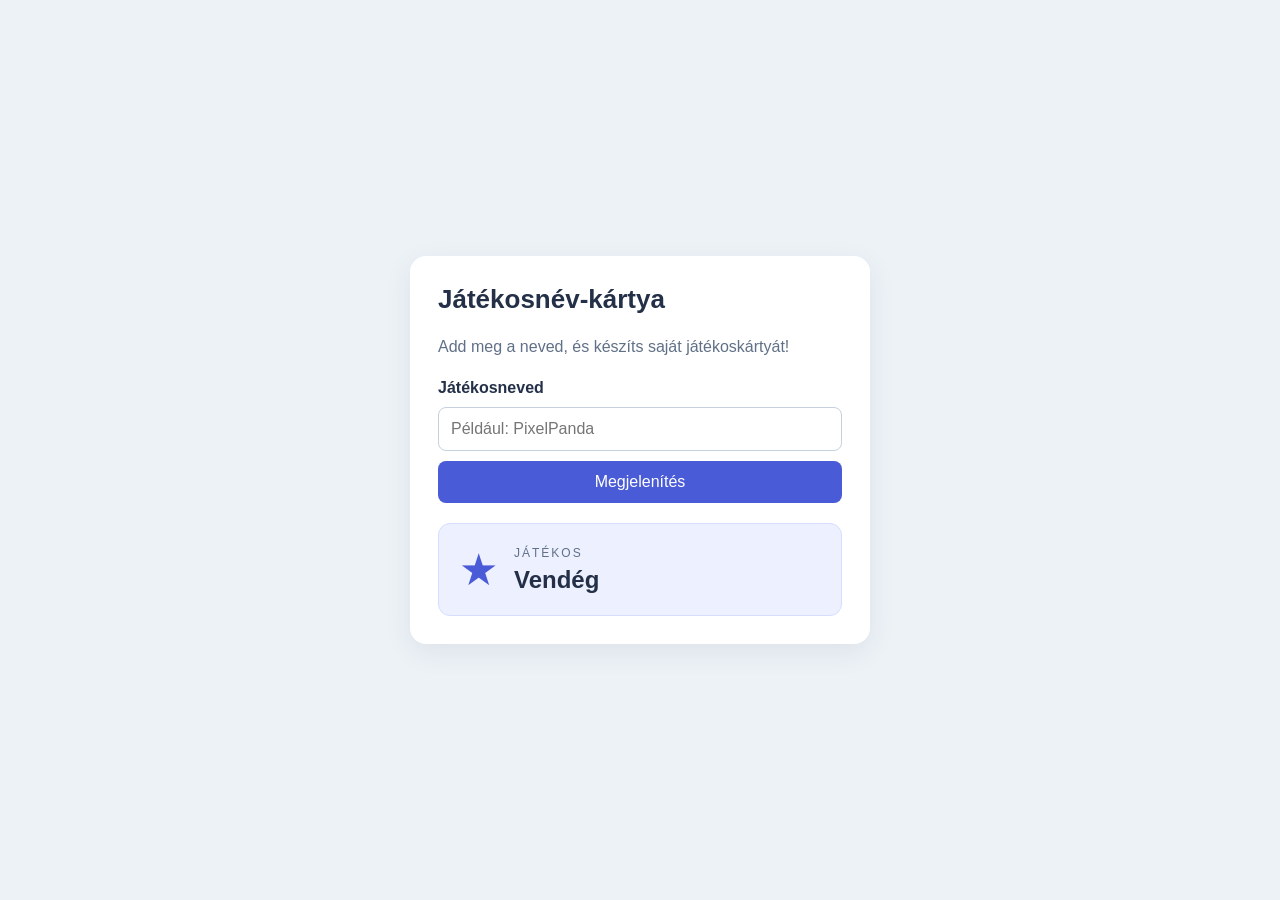
==== index.html @ f2b5e8e4 "Add files via upload" ====
<!DOCTYPE html>
<html lang="hu">
<head>
    <meta charset="UTF-8">
    <meta name="viewport" content="width=device-width, initial-scale=1.0">
    <title>Játékosnév-kártya</title>
    <link rel="stylesheet" href="style.css">
</head>
<body>
    <main class="container">
        <h1>Játékosnév-kártya</h1>
        <p>Add meg a neved, és készíts saját játékoskártyát!</p>

        <div class="beallitasok">
            <label for="nev">Játékosneved</label>
            <input type="text" id="nev" placeholder="Például: PixelPanda" maxlength="20">
            <button type="button" id="gomb">Megjelenítés</button>
        </div>

        <div class="kartya">
            <span class="ikon" aria-hidden="true">★</span>
            <div>
                <p class="felirat">JÁTÉKOS</p>
                <h2 id="jatekosnev">Vendég</h2>
            </div>
        </div>
    </main>
    <script src="script.js"></script>
</body>
</html>
---- style.css ----
* {
    margin: 0;
    padding: 0;
    box-sizing: border-box;
}

body {
    font-family: Arial, Helvetica, sans-serif;
    background: #edf2f7;
    color: #233047;
    min-height: 100vh;
    padding: 20px;
    /* FELADAT: A fő doboz középre igazítása flexszel. */
    display: flex;
    justify-content: center;
    align-items: center;
}

.container {
    width: 100%;
    max-width: 460px;
    padding: 28px;
    background: white;
    box-shadow: 0 8px 28px #23304714;
    /* FELADAT: Függőleges flex elrendezés, 20px térköz. */
    /* FELADAT: 16px-es sarokkerekítés. */
    display: flex;
    flex-direction: column;
    gap: 20px;
    border-radius: 16px;
}

h1 {
    font-size: 26px;
}

.container > p {
    color: #607087;
    line-height: 1.5;
}

.beallitasok {
    /* FELADAT: Függőleges flex elrendezés, 10px térköz. */
    display: flex;
    flex-direction: column;
    gap: 10px;
}

label {
    font-weight: bold;
}

input {
    width: 100%;
    min-width: 0;
    padding: 12px;
    border: 1px solid #c6d0df;
    border-radius: 8px;
    font: inherit;
}

button {
    padding: 12px 18px;
    border: none;
    border-radius: 8px;
    background: #495bd6;
    color: white;
    font: inherit;
    /* FELADAT: Mutató kéz alakú egérkurzor. */
    cursor: pointer;
}

.kartya {
    background: #edf0ff;
    border: 1px solid #d7ddff;
    border-radius: 12px;
    padding: 20px;
    /* FELADAT: Vízszintes flex elrendezés, függőleges középre igazítás, 16px térköz. */
    display: flex;
    align-items: center;
    gap: 16px;
}

.ikon {
    color: #495bd6;
    font-size: 44px;
}

.felirat {
    color: #607087;
    font-size: 12px;
    letter-spacing: 2px;
    margin-bottom: 6px;
}

#jatekosnev {
    font-size: 24px;
    overflow-wrap: anywhere;
}

.kartya > div {
    min-width: 0;
}
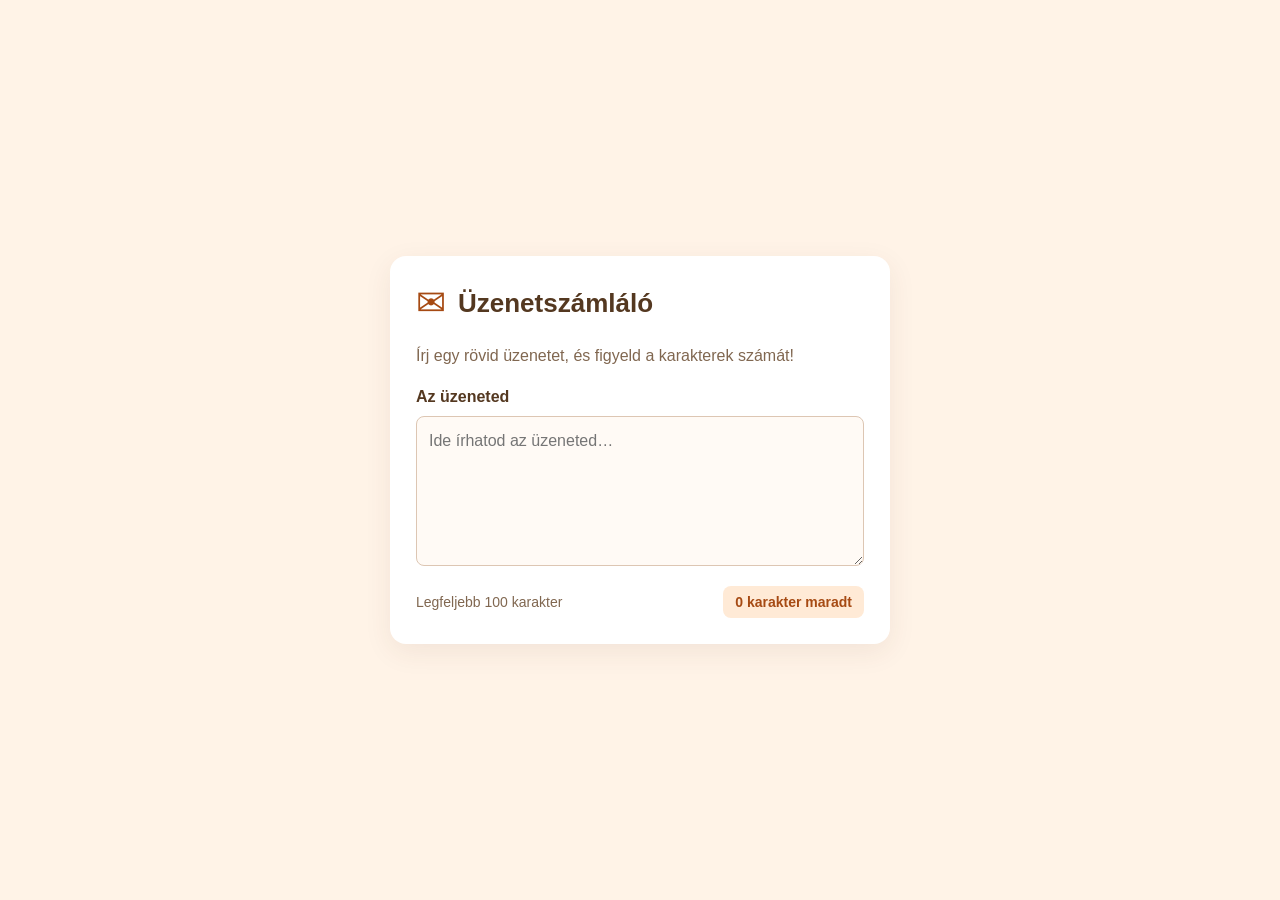
==== commit ab046cc3: "Add files via upload" ====
--- a/index.html
+++ b/index.html
@@ -3,26 +3,26 @@
 <head>
     <meta charset="UTF-8">
     <meta name="viewport" content="width=device-width, initial-scale=1.0">
-    <title>Játékosnév-kártya</title>
+    <title>Üzenetszámláló</title>
     <link rel="stylesheet" href="style.css">
 </head>
 <body>
     <main class="container">
-        <h1>Játékosnév-kártya</h1>
-        <p>Add meg a neved, és készíts saját játékoskártyát!</p>
+        <header class="fejlec">
+            <span class="ikon" aria-hidden="true">✉</span>
+            <h1>Üzenetszámláló</h1>
+        </header>
 
-        <div class="beallitasok">
-            <label for="nev">Játékosneved</label>
-            <input type="text" id="nev" placeholder="Például: PixelPanda" maxlength="20">
-            <button type="button" id="gomb">Megjelenítés</button>
+        <p class="leiras">Írj egy rövid üzenetet, és figyeld a karakterek számát!</p>
+
+        <div class="szerkeszto">
+            <label for="uzenet">Az üzeneted</label>
+            <textarea id="uzenet" maxlength="100" placeholder="Ide írhatod az üzeneted…"></textarea>
         </div>
 
-        <div class="kartya">
-            <span class="ikon" aria-hidden="true">★</span>
-            <div>
-                <p class="felirat">JÁTÉKOS</p>
-                <h2 id="jatekosnev">Vendég</h2>
-            </div>
+        <div class="info">
+            <p>Legfeljebb 100 karakter</p>
+            <p class="szamlalo"><span id="darab">0</span> / 100</p>
         </div>
     </main>
     <script src="script.js"></script>
--- a/style.css
+++ b/style.css
@@ -6,11 +6,11 @@
 
 body {
     font-family: Arial, Helvetica, sans-serif;
-    background: #edf2f7;
-    color: #233047;
+    background: #fff3e7;
+    color: #543820;
     min-height: 100vh;
     padding: 20px;
-    /* FELADAT: A fő doboz középre igazítása flexszel. */
+    /* FELADAT: Flexszel igazítsd középre a fő dobozt mindkét irányban! */
     display: flex;
     justify-content: center;
     align-items: center;
@@ -18,11 +18,11 @@
 
 .container {
     width: 100%;
-    max-width: 460px;
-    padding: 28px;
+    max-width: 500px;
+    padding: 26px;
     background: white;
-    box-shadow: 0 8px 28px #23304714;
-    /* FELADAT: Függőleges flex elrendezés, 20px térköz. */
+    box-shadow: 0 8px 28px #54382014;
+    /* FELADAT: Függőleges flex elrendezés, 20px térközzel. */
     /* FELADAT: 16px-es sarokkerekítés. */
     display: flex;
     flex-direction: column;
@@ -30,17 +30,30 @@
     border-radius: 16px;
 }
 
+.fejlec {
+    /* FELADAT: Vízszintes flex elrendezés, függőleges középre
+       igazítás, 12px térköz. */
+       display: flex;
+       align-items: center;
+       gap: 12px;
+}
+
+.ikon {
+    font-size: 36px;
+    color: #a64a13;
+}
+
 h1 {
     font-size: 26px;
 }
 
-.container > p {
-    color: #607087;
+.leiras {
+    color: #806750;
     line-height: 1.5;
 }
 
-.beallitasok {
-    /* FELADAT: Függőleges flex elrendezés, 10px térköz. */
+.szerkeszto {
+    /* FELADAT: Függőleges flex elrendezés, 10px térközzel. */
     display: flex;
     flex-direction: column;
     gap: 10px;
@@ -50,54 +63,36 @@
     font-weight: bold;
 }
 
-input {
+textarea {
     width: 100%;
-    min-width: 0;
+    min-height: 150px;
     padding: 12px;
-    border: 1px solid #c6d0df;
+    border: 1px solid #ddc6b3;
     border-radius: 8px;
+    background: #fffaf5;
+    color: #543820;
     font: inherit;
+    line-height: 1.5;
+    resize: vertical;
 }
 
-button {
-    padding: 12px 18px;
-    border: none;
-    border-radius: 8px;
-    background: #495bd6;
-    color: white;
-    font: inherit;
-    /* FELADAT: Mutató kéz alakú egérkurzor. */
-    cursor: pointer;
+.info {
+    color: #806750;
+    font-size: 14px;
+    /* FELADAT: Vízszintes flex elrendezés, függőleges középre
+       igazítás. A két felirat a sor két szélére kerüljön! */
+    display: flex;
+    align-items: center;
+    justify-content: space-between;
 }
 
-.kartya {
-    background: #edf0ff;
-    border: 1px solid #d7ddff;
-    border-radius: 12px;
-    padding: 20px;
-    /* FELADAT: Vízszintes flex elrendezés, függőleges középre igazítás, 16px térköz. */
-    display: flex;
-    align-items: center;
-    gap: 16px;
+.szamlalo {
+    padding: 8px 12px;
+    border-radius: 8px;
+    background: #ffead6;
+    color: #a64a13;
+    white-space: nowrap;
+    margin-left: 12px;
+    /* FELADAT: Félkövér betűvastagság. */
+    font-weight: bold;
 }
-
-.ikon {
-    color: #495bd6;
-    font-size: 44px;
-}
-
-.felirat {
-    color: #607087;
-    font-size: 12px;
-    letter-spacing: 2px;
-    margin-bottom: 6px;
-}
-
-#jatekosnev {
-    font-size: 24px;
-    overflow-wrap: anywhere;
-}
-
-.kartya > div {
-    min-width: 0;
-}
